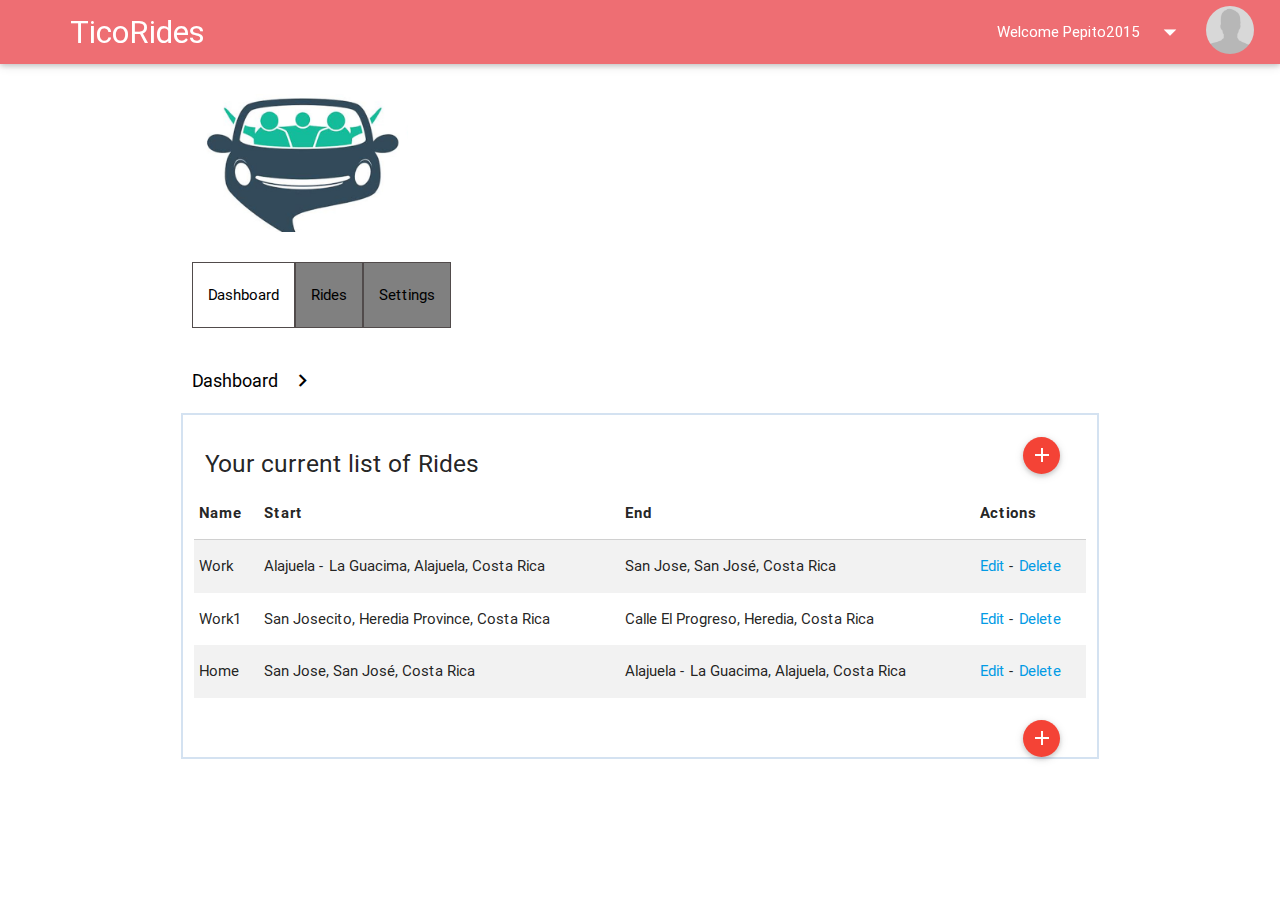
==== dashboard.html @ f641fb0e "Primer commit" ====
<!DOCTYPE html>
<html lang="en">

<head>
    <title>TicoRides</title>
    <meta charset="UTF-8">
    <link rel="stylesheet" href="css/materialize.min.css">
    <link rel="stylesheet" href="css/custom.css">
    <link href="https://fonts.googleapis.com/icon?family=Material+Icons" rel="stylesheet">
    <script src="js/jquery-3.0.0.min.js"></script>
    <script src="js/materialize.min.js"></script>
    <meta name="viewport" content="width=device-width, initial-scale=1.0" />

</head>



<body>

    <header class="row">

        <ul id="dropdown1" class="dropdown-content">
            <li><a href="settings.html">Settings</a></li>
            <li class="divider"></li>
            <li><a href="index.html">Logout</a></li>
        </ul>

        <div class="navbar-fixed">
            <nav>
                <div class="nav-wrapper">
                    <a href="dashboard.html" class="brand-logo">TicoRides</a>
                    <img src="img/user_placeholder.png" alt="" class="circle" id="user-image">
                    <ul class="right hide-on-med-and-down">
                        <li><a class="dropdown-button" href="#!" data-activates="dropdown1">Welcome Pepito2015<i class="material-icons right">arrow_drop_down</i></a></li>
                    </ul>
                </div>
            </nav>
        </div>

        <div class="col s8 offset-s1">
            <img src="img/carpooling.jpg" alt="logo webpage" id="header-image">
        </div>

    </header>


    <div class="container">

        <nav id="menu">
            <ul class="left hide-on-med-and-down">
                <li id="active"><a href="dashboard.html">Dashboard</a></li>
                <li><a href="dashboard.html">Rides</a></li>
                <li><a href="settings.html">Settings</a></li>
            </ul>
        </nav>

        <br>

        <nav id="breadcrumb">
            <div class="nav-wrapper">
                <a href="dashboard.html" class="breadcrumb">Dashboard</a>
                <a class="breadcrumb"></a>
            </div>
        </nav>


        <div class="row">
            <div class="col s12 rides">
                <table class="striped">
                    <thead>
                        <br>
                        <div class="col s11">
                            <h5>Your current list of Rides</h5>
                        </div>
                        <div class="col s1">
                            <a class="btn-floating btn-small waves-effect waves-light red" href="rides_add.html"><i class="material-icons">add</i></a>
                        </div>

                        <tr>
                            <th><b>Name</b></th>
                            <th><b>Start</b></th>
                            <th><b>End</b></th>
                            <th><b>Actions</b></th>
                        </tr>
                    </thead>
                    <tbody>

                        <tr>
                            <td>Work</td>
                            <td>Alajuela - La Guacima, Alajuela, Costa Rica</td>
                            <td>San Jose, San José, Costa Rica</td>
                            <td>
                                <a href="rides_edit.html">Edit</a> -
                                <a href="rides_delete.html">Delete</a>
                            </td>
                        </tr>

                        <tr>
                            <td>Work1</td>
                            <td>San Josecito, Heredia Province, Costa Rica</td>
                            <td>Calle El Progreso, Heredia, Costa Rica</td>
                            <td>
                                <a href="rides_edit.html">Edit</a> -
                                <a href="rides_delete.html">Delete</a>
                            </td>
                        </tr>

                        <tr>
                            <td>Home</td>
                            <td>San Jose, San José, Costa Rica</td>
                            <td>Alajuela - La Guacima, Alajuela, Costa Rica</td>
                            <td>
                                <a href="rides_edit.html">Edit</a> -
                                <a href="rides_delete.html">Delete</a>
                            </td>
                        </tr>
                    </tbody>


                </table>

                <br>
                <div class="col s1 offset-s11">
                    <a class="btn-floating btn-small waves-effect waves-light red" href="rides_add.html"><i class="material-icons">add</i></a>
                </div>

            </div>

        </div>

    </div>
    <script src="js/rides.js"></script>

</body>

</html>
---- css/custom.css ----
#header-image {
    margin-bottom: 10px;
    width: 25%;
    height: auto;
    display: block;
    margin-left: 82px;
    margin-top: 30px;
}

#user-image {
    margin-right: 20px;
    width: 60px;
    height: 60px;
    display: block;
    padding: 6px;
    float: right;
}

.main-title {
    font-size: 40px;
    font-weight: bold;
    font-style: italic;
}

#buscador {
    border: 2px solid #D4E2F1;
}

#buscador label {
    font-size: 30px;
}

.brand-logo {
    margin-left: 70px;
}

#search-icon {
    margin-right: 10px;
}

#modal1 li {
    list-style: circle inside;
    list-style-type: disc;
}

#breadcrumb,
.breadcrumb,
.breadcrumb::before , #menu{
    background-color: transparent;
    color: black !important;
    box-shadow: 0px 0px 0px #ffffff !important;
}

#menu a {
   transition: background-color .3s;
    color: black !important;
    background-color: gray;
    border: 1px solid #514b4b;
}


#menu #active a{
    background-color: white;
}
#menu a:hover {
  background-color: #a79c81;
}

.rides{
     border: 2px solid #D4E2F1;
}

.pac-container, .pac-item {
    width: inherit !important;
}
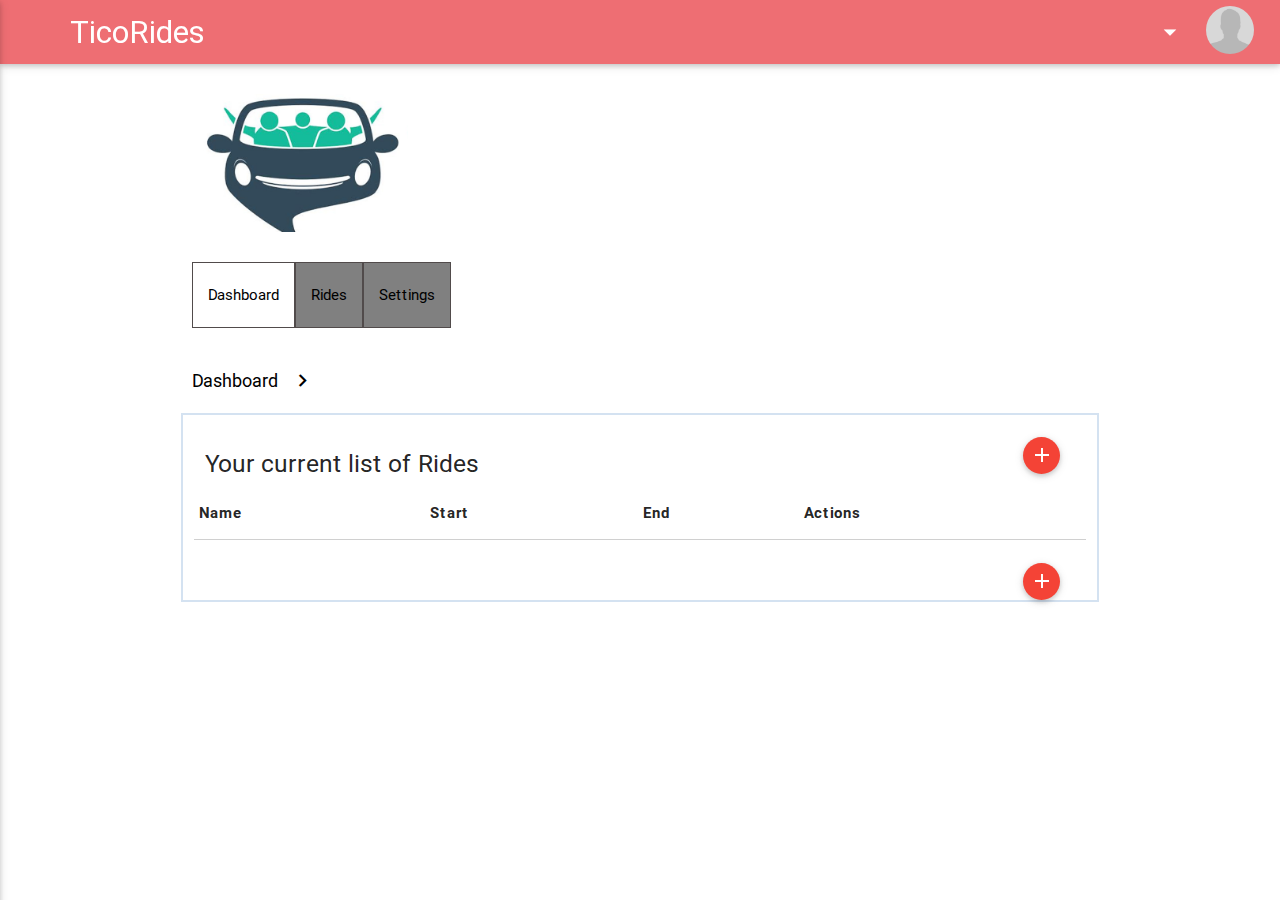
==== commit 183a5e83: "Casi terminado" ====
--- a/dashboard.html
+++ b/dashboard.html
@@ -5,7 +5,7 @@
     <title>TicoRides</title>
     <meta charset="UTF-8">
     <link rel="stylesheet" href="css/materialize.min.css">
-    <link rel="stylesheet" href="css/custom.css">
+    <link rel="stylesheet" href="css/custom.min.css">
     <link href="https://fonts.googleapis.com/icon?family=Material+Icons" rel="stylesheet">
     <script src="js/jquery-3.0.0.min.js"></script>
     <script src="js/materialize.min.js"></script>
@@ -22,22 +22,39 @@
         <ul id="dropdown1" class="dropdown-content">
             <li><a href="settings.html">Settings</a></li>
             <li class="divider"></li>
-            <li><a href="index.html">Logout</a></li>
+            <li><a id="logout1">Logout</a></li>
         </ul>
 
         <div class="navbar-fixed">
             <nav>
                 <div class="nav-wrapper">
-                    <a href="dashboard.html" class="brand-logo">TicoRides</a>
-                    <img src="img/user_placeholder.png" alt="" class="circle" id="user-image">
+                    <a href="dashboard.html" class="brand-logo left">TicoRides</a>
+                    <a href="#" data-activates="mobile-demo" class="button-collapse"><i class="material-icons">menu</i></a>
+                    <img src="img/user_placeholder.png" alt="" class="circle hide-on-med-and-down" id="user-image">
                     <ul class="right hide-on-med-and-down">
-                        <li><a class="dropdown-button" href="#!" data-activates="dropdown1">Welcome Pepito2015<i class="material-icons right">arrow_drop_down</i></a></li>
+                        <li>
+                            <a class="dropdown-button" href="#!" data-activates="dropdown1" id="userName"><i class="material-icons right">arrow_drop_down</i></a>
+                        </li>
                     </ul>
+
+                    <ul class="side-nav" id="mobile-demo">
+                        <li>
+                            <a id="userNameSide"></a>
+                        </li>
+                        <li class="divider"></li>
+                        <li><a href="settings.html">Settings</a></li>
+                        <li><a id="logout">Logout</a></li>
+                    </ul>
+
                 </div>
             </nav>
         </div>
 
-        <div class="col s8 offset-s1">
+
+
+
+
+        <div class="col s12 m8 l8 offset-m1 offset-l1">
             <img src="img/carpooling.jpg" alt="logo webpage" id="header-image">
         </div>
 
@@ -47,7 +64,7 @@
     <div class="container">
 
         <nav id="menu">
-            <ul class="left hide-on-med-and-down">
+            <ul class="left">
                 <li id="active"><a href="dashboard.html">Dashboard</a></li>
                 <li><a href="dashboard.html">Rides</a></li>
                 <li><a href="settings.html">Settings</a></li>
@@ -65,14 +82,14 @@
 
 
         <div class="row">
-            <div class="col s12 rides">
+            <div class="col l12 rides">
                 <table class="striped">
                     <thead>
                         <br>
-                        <div class="col s11">
+                        <div class="col s10 m11 l11">
                             <h5>Your current list of Rides</h5>
                         </div>
-                        <div class="col s1">
+                        <div class="col s1 m1 l1">
                             <a class="btn-floating btn-small waves-effect waves-light red" href="rides_add.html"><i class="material-icons">add</i></a>
                         </div>
 
@@ -83,44 +100,15 @@
                             <th><b>Actions</b></th>
                         </tr>
                     </thead>
-                    <tbody>
+                    <tbody id="myTableData1">
 
-                        <tr>
-                            <td>Work</td>
-                            <td>Alajuela - La Guacima, Alajuela, Costa Rica</td>
-                            <td>San Jose, San José, Costa Rica</td>
-                            <td>
-                                <a href="rides_edit.html">Edit</a> -
-                                <a href="rides_delete.html">Delete</a>
-                            </td>
-                        </tr>
-
-                        <tr>
-                            <td>Work1</td>
-                            <td>San Josecito, Heredia Province, Costa Rica</td>
-                            <td>Calle El Progreso, Heredia, Costa Rica</td>
-                            <td>
-                                <a href="rides_edit.html">Edit</a> -
-                                <a href="rides_delete.html">Delete</a>
-                            </td>
-                        </tr>
-
-                        <tr>
-                            <td>Home</td>
-                            <td>San Jose, San José, Costa Rica</td>
-                            <td>Alajuela - La Guacima, Alajuela, Costa Rica</td>
-                            <td>
-                                <a href="rides_edit.html">Edit</a> -
-                                <a href="rides_delete.html">Delete</a>
-                            </td>
-                        </tr>
                     </tbody>
 
 
                 </table>
 
                 <br>
-                <div class="col s1 offset-s11">
+                <div class="col s1 m1 l1 offset-s10 offset-m11 offset-l11">
                     <a class="btn-floating btn-small waves-effect waves-light red" href="rides_add.html"><i class="material-icons">add</i></a>
                 </div>
 
--- a/css/custom.min.css
+++ b/css/custom.min.css
@@ -0,0 +1 @@
+#header-image{margin-bottom:10px;width:25%;height:auto;display:block;margin-left:82px;margin-top:30px}#user-image{margin-right:20px;width:60px;height:60px;display:block;padding:6px;float:right}.main-title{font-size:40px;font-weight:700;font-style:italic}#buscador{border:2px solid #D4E2F1}#buscador label{font-size:30px}.brand-logo{margin-left:70px}#search-icon{margin-right:10px}#myDiv li{list-style:disc inside}#breadcrumb,#menu,.breadcrumb,.breadcrumb::before{background-color:transparent;color:#000!important;box-shadow:0 0 0 #fff!important}#menu a{transition:background-color .3s;color:#000!important;background-color:gray;border:1px solid #514b4b}#menu #active a{background-color:#fff}#menu a:hover{background-color:#a79c81}.rides{border:2px solid #D4E2F1}.pac-container,.pac-item{width:inherit!important}